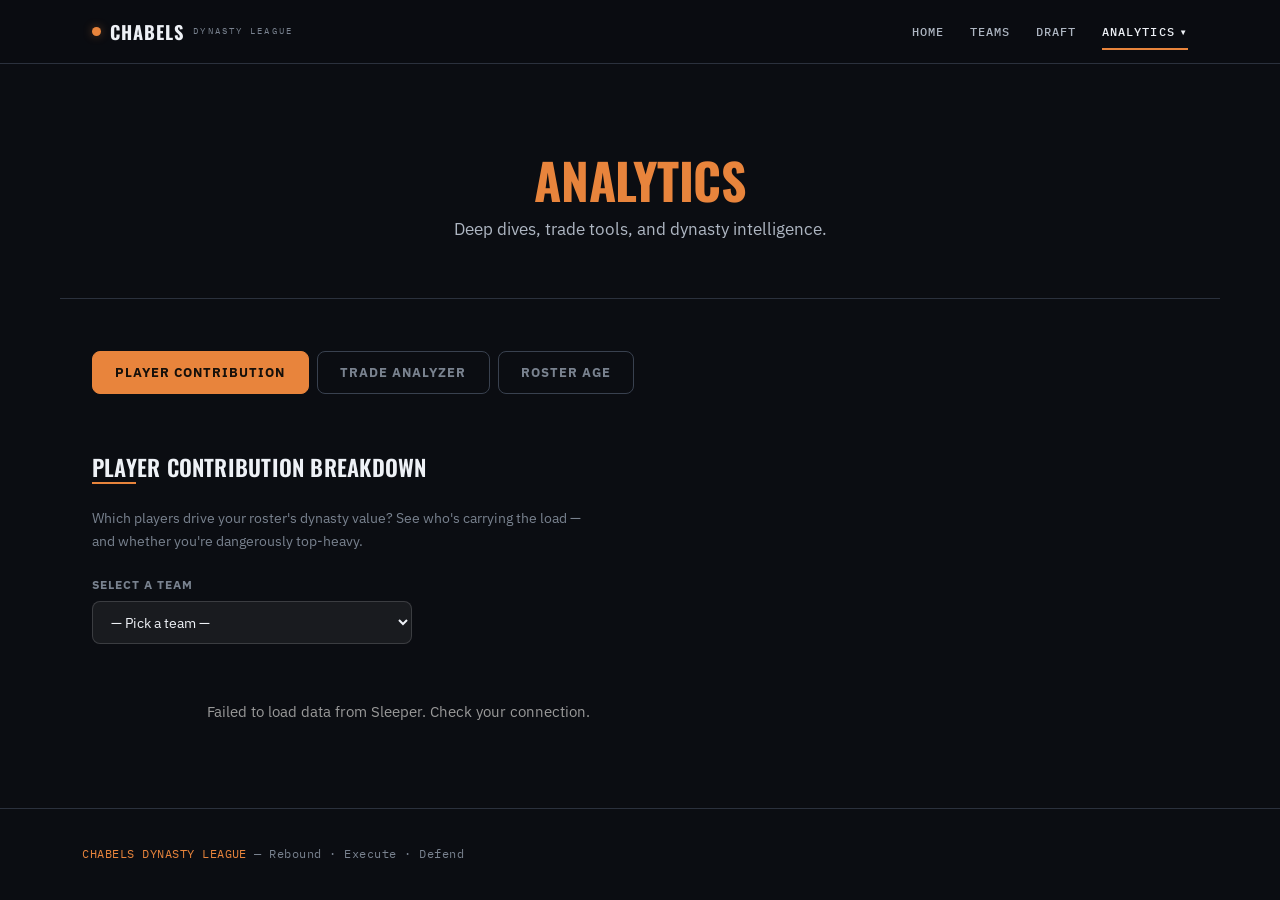
==== analytics.html @ 505b3428 "Fix the Analytics dropdown — it closed before you could click it sleeper.js carried a legacy DOMCont" ====
<!DOCTYPE html>
<html lang="en">
<head>
  <meta charset="UTF-8">
  <meta name="viewport" content="width=device-width, initial-scale=1.0">
  <title>Analytics — Chabels Dynasty</title>
  <meta name="description" content="Chabels Dynasty analytics — player contribution, the trade analyzer, and roster age.">
  <meta name="theme-color" content="#0b0d12">
  <link rel="icon" href="favicon.svg" type="image/svg+xml">
  <link rel="stylesheet" href="css/style.css?v=20260907b">
  <style>
    /* ===== Analytics-Specific Styles ===== */
    .tab-switcher {
      display: flex;
      gap: 0.5rem;
      flex-wrap: wrap;
    }
    .tab-btn {
      padding: 0.6rem 1.4rem;
      border: 1px solid var(--line-2);
      background: transparent;
      color: var(--gray-text);
      border-radius: 8px;
      cursor: pointer;
      font-size: 0.82rem;
      font-weight: 700;
      letter-spacing: 1px;
      text-transform: uppercase;
      transition: all 0.2s ease;
      font-family: inherit;
    }
    .tab-btn:hover { border-color: var(--gold); color: var(--gold); }
    .tab-btn.active { background: var(--accent); color: var(--on-accent); border-color: var(--accent); }
    .analytics-section { display: none; }
    .analytics-section.active { display: block; }

    /* ===== Feature 1: Contribution ===== */
    .contrib-bar-wrap { margin: 0.5rem 0; }
    .contrib-bar-label {
      display: flex;
      justify-content: space-between;
      align-items: center;
      font-size: 0.82rem;
      margin-bottom: 4px;
      gap: 0.5rem;
    }
    .contrib-bar-track {
      background: rgba(255,255,255,0.07);
      border-radius: 4px;
      height: 22px;
      overflow: hidden;
    }
    .contrib-bar-fill {
      height: 100%;
      border-radius: 4px;
      display: flex;
      align-items: center;
      padding-left: 8px;
      font-size: 0.7rem;
      font-weight: 700;
      color: var(--on-accent);
      transition: width 0.5s ease;
    }
    .contrib-bar-fill.high { background: var(--accent); color: var(--on-accent); }
    .contrib-bar-fill.mid  { background: var(--accent-tint); color: var(--text); }
    .contrib-bar-fill.low  { background: var(--surface-3); color: var(--text-3); }
    .injury-badge {
      display: inline-block;
      background: rgba(255,68,68,0.15);
      border: 1px solid var(--red);
      color: var(--red);
      font-size: 0.68rem;
      padding: 1px 7px;
      border-radius: 4px;
      font-weight: 700;
      vertical-align: middle;
      margin-left: 6px;
    }

    /* ===== Feature 2: Trade Analyzer ===== */
    .trade-cols {
      display: grid;
      grid-template-columns: 1fr 1fr;
      gap: 1.25rem;
      margin-bottom: 1.5rem;
    }
    @media (max-width: 680px) { .trade-cols { grid-template-columns: 1fr; } }
    .trade-col {
      background: var(--dark);
      border: 1px solid rgba(212,175,55,0.18);
      border-radius: 12px;
      padding: 1.25rem;
    }
    .trade-col h3 {
      color: var(--gold);
      margin-bottom: 0.75rem;
      font-size: 0.88rem;
      letter-spacing: 1.5px;
      text-transform: uppercase;
    }
    .trade-col-total {
      font-size: 1.1rem;
      font-weight: 700;
      color: var(--gold);
      margin-bottom: 0.75rem;
    }
    .trade-assets-list { min-height: 56px; margin-bottom: 1rem; }
    .trade-asset-item {
      display: flex;
      align-items: center;
      justify-content: space-between;
      border-radius: 6px;
      padding: 6px 10px;
      margin-bottom: 5px;
      font-size: 0.83rem;
      gap: 0.5rem;
    }
    .trade-asset-remove {
      cursor: pointer;
      color: var(--red);
      font-weight: 700;
      font-size: 1.2rem;
      line-height: 1;
      background: none;
      border: none;
      padding: 0 3px;
      flex-shrink: 0;
      font-family: inherit;
    }
    .trade-asset-remove:hover { opacity: 0.7; }
    .add-section-label {
      font-size: 0.72rem;
      color: var(--gray-text);
      text-transform: uppercase;
      letter-spacing: 1px;
      margin-bottom: 6px;
      margin-top: 0.75rem;
    }
    .trade-add-row {
      display: flex;
      gap: 0.4rem;
      flex-wrap: wrap;
      margin-bottom: 4px;
    }
    .trade-select {
      background: rgba(255,255,255,0.06);
      border: 1px solid rgba(255,255,255,0.15);
      color: var(--white);
      border-radius: 6px;
      padding: 6px 10px;
      font-size: 0.8rem;
      min-width: 0;
      flex: 1;
      font-family: inherit;
    }
    .trade-select option { background: #1a1a1a; }
    .trade-add-btn {
      background: rgba(212,175,55,0.12);
      border: 1px solid var(--gold);
      color: var(--gold);
      border-radius: 6px;
      padding: 6px 12px;
      font-size: 0.78rem;
      font-weight: 700;
      cursor: pointer;
      white-space: nowrap;
      font-family: inherit;
      flex-shrink: 0;
    }
    .trade-add-btn:hover { background: rgba(212,175,55,0.28); }
    .grade-display {
      text-align: center;
      padding: 2rem 1.5rem;
      border-radius: 12px;
      border: 2px solid #555;
      background: rgba(100,100,100,0.05);
      transition: all 0.35s ease;
    }
    .grade-label {
      font-size: 2.2rem;
      font-weight: 700;
      letter-spacing: 4px;
      color: #777;
      transition: color 0.3s ease;
    }
    .grade-diff {
      font-size: 0.88rem;
      margin-top: 0.75rem;
      color: var(--gray-text);
    }
    .reset-btn {
      background: rgba(255,68,68,0.1);
      border: 1px solid var(--red);
      color: var(--red);
      border-radius: 6px;
      padding: 8px 20px;
      cursor: pointer;
      font-size: 0.8rem;
      font-weight: 700;
      font-family: inherit;
      margin-top: 1rem;
    }
    .reset-btn:hover { background: rgba(255,68,68,0.2); }

    /* ===== Feature 3: Age Distribution ===== */
    .age-legend {
      display: flex;
      gap: 1.25rem;
      flex-wrap: wrap;
      margin-bottom: 2rem;
      font-size: 0.82rem;
    }
    .age-legend-item { display: flex; align-items: center; gap: 0.4rem; }
    .age-legend-dot { width: 13px; height: 13px; border-radius: 3px; flex-shrink: 0; }
    .age-bar-row {
      margin-bottom: 1.4rem;
      padding: 1rem 1.25rem;
      background: var(--dark);
      border: 1px solid rgba(212,175,55,0.1);
      border-radius: 10px;
    }
    .age-bar-header {
      display: flex;
      justify-content: space-between;
      align-items: center;
      flex-wrap: wrap;
      gap: 0.5rem;
      margin-bottom: 0.6rem;
    }
    .age-bar-left { display: flex; align-items: center; gap: 0.5rem; flex-wrap: wrap; }
    .age-rank { color: var(--gold); font-weight: 700; font-size: 1.1rem; min-width: 28px; }
    .age-team-name { font-weight: 600; color: var(--white); }
    .age-avg { color: var(--gray-text); font-size: 0.78rem; }
    .age-right { display: flex; align-items: center; gap: 1rem; flex-wrap: wrap; }
    .age-counts { color: var(--gray-text); font-size: 0.75rem; }
    .dynasty-score { color: var(--gold); font-weight: 700; font-size: 0.95rem; }
    .age-stacked {
      display: flex;
      height: 30px;
      border-radius: 6px;
      overflow: hidden;
    }
    .age-seg {
      display: flex;
      align-items: center;
      justify-content: center;
      font-size: 0.68rem;
      font-weight: 700;
      color: rgba(0,0,0,0.85);
      overflow: hidden;
      white-space: nowrap;
      transition: width 0.4s ease;
      min-width: 0;
    }
    .age-seg.u22   { background: #4ecca3; }
    .age-seg.a2225 { background: #45b7d1; }
    .age-seg.a2629 { background: #96c93d; }
    .age-seg.a3033 { background: #ff8c00; }
    .age-seg.a34p  { background: #e74c3c; color: rgba(255,255,255,0.9); }

    /* ===== Shared ===== */
    .an-select-wrap {
      margin-bottom: 1.5rem;
    }
    .an-select-label {
      color: var(--gray-text);
      font-size: 0.78rem;
      font-weight: 700;
      text-transform: uppercase;
      letter-spacing: 1px;
      display: block;
      margin-bottom: 6px;
    }
    .an-select {
      background: rgba(255,255,255,0.06);
      border: 1px solid rgba(255,255,255,0.15);
      color: var(--white);
      border-radius: 8px;
      padding: 10px 14px;
      font-size: 0.9rem;
      max-width: 320px;
      width: 100%;
      font-family: inherit;
    }
    .an-select option { background: #1a1a1a; }
    .empty-state {
      color: var(--gray-text);
      text-align: center;
      padding: 3rem 1rem;
      font-size: 0.9rem;
    }
    .team-total-box {
      display: flex;
      justify-content: space-between;
      align-items: center;
      flex-wrap: wrap;
      gap: 1rem;
      margin-bottom: 1.25rem;
    }
  </style>
</head>
<body>

  <div id="site-nav"></div>

  <!-- Header -->
  <section class="page-header">
    <h1><span class="gold">ANALYTICS</span></h1>
    <p>Deep dives, trade tools, and dynasty intelligence.</p>
  </section>

  <!-- Tab Switcher -->
  <section class="section" style="padding-bottom:0.5rem;">
    <div class="tab-switcher">
      <button class="tab-btn active" onclick="switchTab('contribution',this)">Player Contribution</button>
      <button class="tab-btn" onclick="switchTab('analyzer',this)">Trade Analyzer</button>
      <button class="tab-btn" onclick="switchTab('age-dist',this)">Roster Age</button>
    </div>
  </section>

  <!-- ============================================================
       FEATURE 1 — Player Contribution Breakdown
       ============================================================ -->
  <section id="tab-contribution" class="section analytics-section active">
    <h2 class="section-title">Player Contribution Breakdown</h2>
    <div class="gold-line"></div>
    <p class="section-sub">Which players drive your roster's dynasty value? See who's carrying the load — and whether you're dangerously top-heavy.</p>

    <div class="an-select-wrap">
      <label class="an-select-label" for="contrib-team-select">Select a Team</label>
      <select id="contrib-team-select" class="an-select" onchange="renderContribution(this.value)">
        <option value="">— Pick a team —</option>
      </select>
    </div>

    <div id="contribution-display">
      <div class="loading">Loading roster data…</div>
    </div>
  </section>

  <!-- ============================================================
       FEATURE 2 — Trade Analyzer
       ============================================================ -->
  <section id="tab-analyzer" class="section analytics-section">
    <h2 class="section-title">Trade Analyzer</h2>
    <div class="gold-line"></div>
    <p class="section-sub">Build a hypothetical trade and get an instant grade. Uses the same valuation engine as the Trades page — player dynasty rank + pick value based on team record.</p>

    <div style="display:grid;grid-template-columns:1fr 1fr;gap:1rem;margin-bottom:1.5rem;">
      <div>
        <label class="an-select-label">Team A</label>
        <select id="ta-team-a" class="trade-select" style="width:100%;" onchange="onTeamChange('a')">
          <option value="">— Select Team A —</option>
        </select>
      </div>
      <div>
        <label class="an-select-label">Team B</label>
        <select id="ta-team-b" class="trade-select" style="width:100%;" onchange="onTeamChange('b')">
          <option value="">— Select Team B —</option>
        </select>
      </div>
    </div>

    <div class="trade-cols">
      <!-- Team A Column -->
      <div class="trade-col">
        <h3 id="ta-a-title">TEAM A GIVES</h3>
        <div class="trade-col-total" id="ta-a-total">Value Given: 0.0</div>
        <div class="trade-assets-list" id="ta-a-assets">
          <div style="color:var(--gray-text);font-size:0.8rem;text-align:center;padding:0.75rem;">No assets added yet.</div>
        </div>

        <div class="add-section-label">Add Player</div>
        <div class="trade-add-row">
          <select id="ta-a-player-select" class="trade-select" style="flex:2;min-width:120px;">
            <option value="">— Select Team A first —</option>
          </select>
          <button class="trade-add-btn" onclick="addAsset('a','player')">+ Add</button>
        </div>

        <div class="add-section-label">Add Draft Pick</div>
        <div class="trade-add-row">
          <select id="ta-a-pick-round" class="trade-select">
            <option value="1">Round 1</option>
            <option value="2">Round 2</option>
            <option value="3">Round 3</option>
            <option value="4">Round 4</option>
          </select>
          <select id="ta-a-pick-year" class="trade-select">
            <option value="2026">2026</option>
            <option value="2027">2027</option>
            <option value="2028">2028</option>
            <option value="2029">2029</option>
          </select>
        </div>
        <div class="trade-add-row" style="margin-top:4px;">
          <select id="ta-a-pick-team" class="trade-select">
            <option value="">Original Team</option>
          </select>
          <button class="trade-add-btn" onclick="addAsset('a','pick')">+ Pick</button>
        </div>
      </div>

      <!-- Team B Column -->
      <div class="trade-col">
        <h3 id="ta-b-title">TEAM B GIVES</h3>
        <div class="trade-col-total" id="ta-b-total">Value Given: 0.0</div>
        <div class="trade-assets-list" id="ta-b-assets">
          <div style="color:var(--gray-text);font-size:0.8rem;text-align:center;padding:0.75rem;">No assets added yet.</div>
        </div>

        <div class="add-section-label">Add Player</div>
        <div class="trade-add-row">
          <select id="ta-b-player-select" class="trade-select" style="flex:2;min-width:120px;">
            <option value="">— Select Team B first —</option>
          </select>
          <button class="trade-add-btn" onclick="addAsset('b','player')">+ Add</button>
        </div>

        <div class="add-section-label">Add Draft Pick</div>
        <div class="trade-add-row">
          <select id="ta-b-pick-round" class="trade-select">
            <option value="1">Round 1</option>
            <option value="2">Round 2</option>
            <option value="3">Round 3</option>
            <option value="4">Round 4</option>
          </select>
          <select id="ta-b-pick-year" class="trade-select">
            <option value="2026">2026</option>
            <option value="2027">2027</option>
            <option value="2028">2028</option>
            <option value="2029">2029</option>
          </select>
        </div>
        <div class="trade-add-row" style="margin-top:4px;">
          <select id="ta-b-pick-team" class="trade-select">
            <option value="">Original Team</option>
          </select>
          <button class="trade-add-btn" onclick="addAsset('b','pick')">+ Pick</button>
        </div>
      </div>
    </div>

    <!-- Grade Display -->
    <div id="ta-grade" class="grade-display">
      <div id="ta-grade-label" class="grade-label">—</div>
      <div id="ta-grade-diff" class="grade-diff">Select teams and add assets to both sides to see the grade.</div>
    </div>

    <div style="text-align:center;">
      <button class="reset-btn" onclick="resetAnalyzer()">Reset Trade</button>
    </div>

    <p style="color:var(--gray-text);font-size:0.75rem;margin-top:1.5rem;font-style:italic;text-align:center;">
      Player values from Hashtag Basketball Dynasty Rankings. Pick values weighted by round × original team's career record (worse team = higher pick value).
    </p>
  </section>

  <!-- ============================================================
       FEATURE 3 — Roster Age Distribution
       ============================================================ -->
  <section id="tab-age-dist" class="section analytics-section">
    <h2 class="section-title">Roster Age Distribution</h2>
    <div class="gold-line"></div>
    <p class="section-sub">How young is each team's roster? Younger = better long-term dynasty outlook. Teams sorted by Dynasty Score (younger-skewing first).</p>

    <div class="age-legend">
      <div class="age-legend-item"><div class="age-legend-dot" style="background:#4ecca3;"></div><span style="color:#ccc;">Under 22 (5 pts)</span></div>
      <div class="age-legend-item"><div class="age-legend-dot" style="background:#45b7d1;"></div><span style="color:#ccc;">22–25 (4 pts)</span></div>
      <div class="age-legend-item"><div class="age-legend-dot" style="background:#96c93d;"></div><span style="color:#ccc;">26–29 (3 pts)</span></div>
      <div class="age-legend-item"><div class="age-legend-dot" style="background:#ff8c00;"></div><span style="color:#ccc;">30–33 (1.5 pts)</span></div>
      <div class="age-legend-item"><div class="age-legend-dot" style="background:#e74c3c;"></div><span style="color:#ccc;">34+ (0.5 pts)</span></div>
    </div>

    <div id="age-dist-display">
      <div class="loading">Loading age data…</div>
    </div>
  </section>

  <div id="site-footer"></div>

<script src="js/data.js?v=20260907b"></script>
  <script src="js/sleeper.js?v=20260907b"></script>
  <script src="js/dynasty-rankings.js?v=20260907b"></script>
  <script src="js/trades-engine.js"></script>
  <script src="js/trades-data.js"></script>
  <script>
  /* ============================================================
     ANALYTICS PAGE — Main Script
     Features: Player Contribution | Trade Analyzer | Roster Age
     ============================================================ */

  // ===== Global state =====
  let _rosters   = null;   // raw Sleeper rosters
  let _players   = null;   // Sleeper /players/nba map { playerId: playerObj }
  let _teamMap   = null;   // roster_id -> { name, wins, losses, players[] }
  let _teamNames = [];     // sorted list of team names
  let _isLoaded  = false;

  // Trade analyzer state
  const TA = {
    a: { assets: [] },
    b: { assets: [] }
  };

  // ===== Tab switcher =====
  function switchTab(tab, btn) {
    document.querySelectorAll('.analytics-section').forEach(s => s.classList.remove('active'));
    document.querySelectorAll('.tab-btn').forEach(b => b.classList.remove('active'));
    document.getElementById('tab-' + tab).classList.add('active');
    btn.classList.add('active');
  }

  // ===== Accent normalization (mirrors dynasty-rankings.js) =====
  function normalizeA(str) {
    return str.normalize('NFD').replace(/[\u0300-\u036f]/g, '');
  }

  function stripSuffix(s) {
    return s.replace(/\s+(jr\.?|sr\.?|ii|iii|iv)$/i, '').trim();
  }

  // Match a player name against DYNASTY_DB
  function matchDynasty(playerName) {
    if (!playerName || typeof DYNASTY_DB === 'undefined') return null;
    const clean = normalizeA(playerName.toLowerCase().trim());
    let m = DYNASTY_DB.find(d => normalizeA(d.name.toLowerCase()) === clean);
    if (!m) m = DYNASTY_DB.find(d => stripSuffix(normalizeA(d.name.toLowerCase())) === stripSuffix(clean));
    return m || null;
  }

  // Get full player name from Sleeper player object
  function sleeperName(p) {
    if (!p) return null;
    return p.full_name || ((p.first_name || '') + ' ' + (p.last_name || '')).trim() || null;
  }

  // ===== Data loader =====
  async function loadData() {
    if (_isLoaded) return;
    try {
      const [rosters, users, players] = await Promise.all([
        getRosters(),
        getUsers(),
        fetchJSON(SLEEPER_BASE + '/players/nba')
      ]);

      if (!rosters || !users || !players) throw new Error('Sleeper API returned null');

      _rosters = rosters;
      _players = players;

      // Build user display-name map
      const userMap = {};
      users.forEach(u => {
        userMap[u.user_id] = u.metadata?.team_name || u.display_name || u.username;
      });

      // Build team map
      _teamMap = {};
      rosters.forEach(r => {
        _teamMap[r.roster_id] = {
          name: OWNER_NAMES[r.roster_id] || userMap[r.owner_id] || ('Team ' + r.roster_id),
          wins:   r.settings?.wins   || 0,
          losses: r.settings?.losses || 0,
          roster_id: r.roster_id,
          players: r.players || []
        };
      });

      _teamNames = Object.values(_teamMap)
        .map(t => t.name)
        .sort((a, b) => a.localeCompare(b));

      _isLoaded = true;

      populateAllSelects();
      // open on a real team rather than an empty prompt
      if (_teamNames.length) {
        var first = _teamNames[0];
        var cSel = document.getElementById('contrib-team-select');
        if (cSel) cSel.value = first;
        renderContribution(first);
      } else {
        renderContributionPlaceholder();
      }
      renderAgeDistribution();

    } catch (err) {
      console.error('Analytics loadData error:', err);
      const msg = '<p style="color:#999;padding:2rem;text-align:center;">Failed to load data from Sleeper. Check your connection.</p>';
      document.getElementById('contribution-display').innerHTML = msg;
      document.getElementById('age-dist-display').innerHTML = msg;
    }
  }

  // ===== Populate all <select> elements =====
  function populateAllSelects() {
    // Contribution team dropdown
    const cSel = document.getElementById('contrib-team-select');
    if (cSel) {
      cSel.innerHTML = '<option value="">— Pick a team —</option>';
      _teamNames.forEach(n => cSel.appendChild(makeOpt(n, n)));
    }

    // Trade analyzer team dropdowns
    ['ta-team-a', 'ta-team-b'].forEach((id, i) => {
      const s = document.getElementById(id);
      if (!s) return;
      s.innerHTML = '<option value="">— Select Team ' + (i === 0 ? 'A' : 'B') + ' —</option>';
      _teamNames.forEach(n => s.appendChild(makeOpt(n, n)));
    });

    // Pick original-team dropdowns
    ['ta-a-pick-team', 'ta-b-pick-team'].forEach(id => {
      const s = document.getElementById(id);
      if (!s) return;
      s.innerHTML = '<option value="">Original Team</option>';
      _teamNames.forEach(n => s.appendChild(makeOpt(n, n)));
    });
  }

  function makeOpt(val, label) {
    const o = document.createElement('option');
    o.value = val;
    o.textContent = label;
    return o;
  }

  // ===== Helper: get player list for a team =====
  function getTeamPlayers(teamName) {
    if (!_isLoaded) return [];
    const team = Object.values(_teamMap).find(t => t.name === teamName);
    if (!team) return [];
    return team.players
      .map(pid => {
        const p = _players[pid];
        return p ? sleeperName(p) : null;
      })
      .filter(Boolean);
  }

  /* ============================================================
     FEATURE 1 — Player Contribution Breakdown
     ============================================================ */

  function renderContributionPlaceholder() {
    document.getElementById('contribution-display').innerHTML =
      '<div class="empty-state">Select a team above to see their player value breakdown.</div>';
  }

  function renderContribution(teamName) {
    const el = document.getElementById('contribution-display');
    if (!teamName) { renderContributionPlaceholder(); return; }
    if (!_isLoaded) { el.innerHTML = '<div class="loading">Loading…</div>'; return; }

    const playerNames = getTeamPlayers(teamName);
    if (!playerNames.length) {
      el.innerHTML = '<div class="empty-state">No players found on this roster.</div>';
      return;
    }

    // Score every player using dynastyRankToTradeValue (from trades-engine.js)
    const scored = playerNames.map(name => {
      const db = matchDynasty(name);
      const value = db ? dynastyRankToTradeValue(db.rank) : 0.5;
      return { name, value, rank: db ? db.rank : null, inDB: !!db };
    }).sort((a, b) => b.value - a.value);

    const total = scored.reduce((s, p) => s + p.value, 0);
    const top   = scored[0];
    const topPct = total > 0 ? (top.value / total * 100) : 0;
    const injuryRisk = topPct > 30 && top.inDB;

    const teamObj = Object.values(_teamMap).find(t => t.name === teamName);

    let html = `<div class="card">
      <div class="team-total-box">
        <div>
          <h3 style="color:var(--white);font-size:1.1rem;margin-bottom:4px;">${teamName}</h3>
          <div style="color:var(--gray-text);font-size:0.8rem;">${scored.length} players on roster${teamObj ? ' &nbsp;|&nbsp; ' + teamObj.wins + '–' + teamObj.losses : ''}</div>
        </div>
        <div style="text-align:right;">
          <div style="font-size:1.8rem;font-weight:700;color:var(--gold);line-height:1;">${total.toFixed(1)}</div>
          <div style="font-size:0.72rem;color:var(--gray-text);">Total Dynasty Value</div>
        </div>
      </div>`;

    if (injuryRisk) {
      html += `<div style="background:rgba(255,68,68,0.07);border:1px solid rgba(255,68,68,0.3);border-radius:8px;padding:0.75rem 1rem;margin-bottom:1.25rem;">
        <strong style="color:var(--red);">Injury Risk:</strong>
        <strong>${top.name}</strong> accounts for <strong style="color:var(--red);">${topPct.toFixed(0)}%</strong>
        of this team's dynasty value. Heavy concentration in one player.
      </div>`;
    }

    scored.forEach((p, i) => {
      const pct = total > 0 ? (p.value / total * 100) : 0;
      const barClass = pct >= 18 ? 'high' : pct >= 8 ? 'mid' : 'low';
      const pctLabel = pct >= 5 ? pct.toFixed(0) + '%' : '';
      const isTop = i === 0;
      const rankBadge = p.rank ? `#${p.rank}` : 'unranked';

      html += `<div class="contrib-bar-wrap">
        <div class="contrib-bar-label">
          <span style="color:${isTop ? 'var(--gold)' : 'var(--text-body)'};font-weight:${isTop ? 700 : 400};flex:1;min-width:0;overflow:hidden;text-overflow:ellipsis;white-space:nowrap;">
            ${p.name}
            ${!p.inDB ? '<span style="color:#555;font-size:0.68rem;"> (unranked)</span>' : ''}
            ${isTop && injuryRisk ? '<span class="injury-badge">TOP HEAVY</span>' : ''}
          </span>
          <span style="flex-shrink:0;margin-left:0.5rem;text-align:right;">
            <span style="color:var(--gold);font-weight:700;font-size:0.8rem;">${p.value.toFixed(1)}</span>
            <span style="color:var(--gray-text);font-size:0.72rem;margin-left:4px;">${rankBadge}</span>
            <span style="color:var(--gray-text);font-size:0.72rem;margin-left:4px;">${pct.toFixed(1)}%</span>
          </span>
        </div>
        <div class="contrib-bar-track">
          <div class="contrib-bar-fill ${barClass}" style="width:${Math.max(pct, 0.5)}%;">${pctLabel}</div>
        </div>
      </div>`;
    });

    html += '</div>';
    el.innerHTML = html;
  }

  /* ============================================================
     FEATURE 2 — Trade Analyzer
     ============================================================ */

  function onTeamChange(side) {
    const name = document.getElementById('ta-team-' + side).value;
    const titleEl = document.getElementById('ta-' + side + '-title');
    if (titleEl) titleEl.textContent = (name || ('TEAM ' + side.toUpperCase())) + ' GIVES';

    // Reset this side's assets
    TA[side].assets = [];
    refreshAssets(side);
    updateGrade();

    // Populate player dropdown with this team's roster, sorted by value desc
    const pSel = document.getElementById('ta-' + side + '-player-select');
    if (!pSel) return;

    if (!name || !_isLoaded) {
      pSel.innerHTML = '<option value="">— Select a team first —</option>';
      return;
    }

    const players = getTeamPlayers(name)
      .map(n => ({ name: n, value: findPlayerValue(n) }))
      .sort((a, b) => b.value - a.value);

    pSel.innerHTML = '<option value="">— Pick a player —</option>';
    players.forEach(p => pSel.appendChild(makeOpt(p.name, p.name + ' (' + p.value.toFixed(1) + ')')));
  }

  function addAsset(side, type) {
    if (!_isLoaded) return;

    if (type === 'player') {
      const sel = document.getElementById('ta-' + side + '-player-select');
      const name = sel?.value;
      if (!name) return;
      const val = findPlayerValue(name);
      TA[side].assets.push({ type: 'player', name, value: val });
      sel.value = '';

    } else if (type === 'pick') {
      const round    = parseInt(document.getElementById('ta-' + side + '-pick-round').value);
      const year     = document.getElementById('ta-' + side + '-pick-year').value;
      const origTeam = document.getElementById('ta-' + side + '-pick-team').value || '';
      const val      = getPickValue(round, origTeam || 'Unknown');
      const label    = year + ' Rd' + round + (origTeam ? ' (' + origTeam + "'s)" : ' (unknown)');
      TA[side].assets.push({ type: 'pick', label, round, year, origTeam, value: val });
    }

    refreshAssets(side);
    updateGrade();
  }

  function removeAsset(side, idx) {
    TA[side].assets.splice(idx, 1);
    refreshAssets(side);
    updateGrade();
  }

  function refreshAssets(side) {
    const container = document.getElementById('ta-' + side + '-assets');
    const totalEl   = document.getElementById('ta-' + side + '-total');
    if (!container) return;

    const assets = TA[side].assets;
    const total  = assets.reduce((s, a) => s + a.value, 0);
    if (totalEl) totalEl.textContent = 'Value Given: ' + total.toFixed(1);

    if (!assets.length) {
      container.innerHTML = '<div style="color:var(--gray-text);font-size:0.8rem;text-align:center;padding:0.75rem;">No assets added yet.</div>';
      return;
    }

    container.innerHTML = assets.map((a, i) => {
      const isPlayer = a.type === 'player';
      const bg    = isPlayer ? 'rgba(212,175,55,0.08)' : 'rgba(100,220,100,0.07)';
      const label = isPlayer ? a.name : ('' + a.label);
      return '<div class="trade-asset-item" style="background:' + bg + ';">' +
               '<span style="color:var(--text-body);flex:1;overflow:hidden;text-overflow:ellipsis;white-space:nowrap;">' + label + '</span>' +
               '<span style="color:var(--gold);font-size:0.78rem;font-weight:700;flex-shrink:0;margin-left:6px;">' + a.value.toFixed(1) + '</span>' +
               '<button class="trade-asset-remove" onclick="removeAsset(\'' + side + '\',' + i + ')">×</button>' +
             '</div>';
    }).join('');
  }

  function updateGrade() {
    // aGiven = what Team A gives away → Team B receives this
    // bGiven = what Team B gives away → Team A receives this
    const aGiven = TA.a.assets.reduce((s, a) => s + a.value, 0);
    const bGiven = TA.b.assets.reduce((s, a) => s + a.value, 0);

    const gradeEl = document.getElementById('ta-grade');
    const labelEl = document.getElementById('ta-grade-label');
    const diffEl  = document.getElementById('ta-grade-diff');
    if (!gradeEl || !labelEl || !diffEl) return;

    const hasAssets = TA.a.assets.length > 0 || TA.b.assets.length > 0;
    if (!hasAssets) {
      gradeEl.style.cssText = 'text-align:center;padding:2rem 1.5rem;border-radius:12px;border:2px solid #555;background:rgba(100,100,100,0.05);transition:all 0.35s ease;';
      labelEl.style.color   = '#777';
      labelEl.textContent   = '—';
      diffEl.textContent    = 'Select teams and add assets to both sides to see the grade.';
      return;
    }

    // diff = bGiven - aGiven
    //   positive: Team B gives more → Team A wins (receives more)
    //   negative: Team A gives more → Team B wins (receives more)
    const diff  = bGiven - aGiven;
    const grade = getTradeGrade(diff);

    const aName = document.getElementById('ta-team-a')?.value || 'Team A';
    const bName = document.getElementById('ta-team-b')?.value || 'Team B';

    gradeEl.style.cssText = 'text-align:center;padding:2rem 1.5rem;border-radius:12px;border:2px solid ' + grade.border + ';background:' + grade.bg + ';transition:all 0.35s ease;';
    labelEl.style.color   = grade.color;
    labelEl.textContent   = grade.label;

    let desc;
    if (Math.abs(diff) < 5) {
      desc = 'Even trade — both sides get roughly equal value (' + aGiven.toFixed(1) + ' ↔ ' + bGiven.toFixed(1) + ').';
    } else if (diff > 0) {
      desc = aName + ' wins this trade. They receive ' + bGiven.toFixed(1) + ' in value, giving away only ' + aGiven.toFixed(1) + '. Edge: +' + diff.toFixed(1) + '.';
    } else {
      desc = bName + ' wins this trade. They receive ' + aGiven.toFixed(1) + ' in value, giving away only ' + bGiven.toFixed(1) + '. Edge: +' + Math.abs(diff).toFixed(1) + '.';
    }
    diffEl.textContent = desc;
  }

  function resetAnalyzer() {
    TA.a.assets = [];
    TA.b.assets = [];
    refreshAssets('a');
    refreshAssets('b');
    updateGrade();
  }

  /* ============================================================
     FEATURE 3 — Roster Age Distribution
     ============================================================ */

  function renderAgeDistribution() {
    const el = document.getElementById('age-dist-display');
    if (!el) return;
    if (!_isLoaded) { el.innerHTML = '<div class="loading">Loading…</div>'; return; }

    const AGE_PTS = { u22: 5, a2225: 4, a2629: 3, a3033: 1.5, a34p: 0.5 };

    const teamData = Object.values(_teamMap).map(team => {
      const buckets = { u22: 0, a2225: 0, a2629: 0, a3033: 0, a34p: 0 };
      const ages    = [];

      team.players.forEach(pid => {
        const p = _players[pid];
        if (!p) return;
        const name = sleeperName(p);

        let age = null;

        // 1. DYNASTY_DB age (most accurate, pre-computed)
        const db = matchDynasty(name || '');
        if (db) { age = db.age; }

        // 2. Calculate from Sleeper birth_date
        if (age === null && p.birth_date) {
          const born = new Date(p.birth_date);
          if (!isNaN(born)) {
            age = (Date.now() - born.getTime()) / (1000 * 60 * 60 * 24 * 365.25);
          }
        }

        // 3. Sleeper age field
        if (age === null && p.age != null) {
          age = parseFloat(p.age);
        }

        if (age === null || isNaN(age)) return;
        ages.push(age);

        if      (age < 22) buckets.u22++;
        else if (age < 26) buckets.a2225++;
        else if (age < 30) buckets.a2629++;
        else if (age < 34) buckets.a3033++;
        else               buckets.a34p++;
      });

      const n = ages.length || 1;
      const dynastyScore =
        (buckets.u22 * AGE_PTS.u22 + buckets.a2225 * AGE_PTS.a2225 +
         buckets.a2629 * AGE_PTS.a2629 + buckets.a3033 * AGE_PTS.a3033 +
         buckets.a34p * AGE_PTS.a34p) / n;

      const avgAge = ages.length ? ages.reduce((a, b) => a + b, 0) / ages.length : 0;

      return { ...team, buckets, dynastyScore, totalKnown: ages.length, avgAge };
    });

    // Sort by Dynasty Score descending (youngest first)
    teamData.sort((a, b) => b.dynastyScore - a.dynastyScore);

    let html = '';
    teamData.forEach((team, rank) => {
      const total = team.totalKnown || 1;
      const segs = [
        { key: 'u22',   cls: 'u22',   label: '<22'   },
        { key: 'a2225', cls: 'a2225', label: '22–25' },
        { key: 'a2629', cls: 'a2629', label: '26–29' },
        { key: 'a3033', cls: 'a3033', label: '30–33' },
        { key: 'a34p',  cls: 'a34p',  label: '34+'   },
      ];

      const stacked = segs.map(s => {
        const cnt = team.buckets[s.key];
        if (!cnt) return '';
        const pct = cnt / total * 100;
        const show = pct >= 10 && cnt >= 2;
        return '<div class="age-seg ' + s.cls + '" style="width:' + pct.toFixed(1) + '%;">' + (show ? cnt : '') + '</div>';
      }).join('');

      const countStr = segs
        .filter(s => team.buckets[s.key] > 0)
        .map(s => s.label + ': ' + team.buckets[s.key])
        .join(' | ');

      html += '<div class="age-bar-row">' +
        '<div class="age-bar-header">' +
          '<div class="age-bar-left">' +
            '<span class="age-rank">' + (rank + 1) + '</span>' +
            '<span class="age-team-name">' + team.name + '</span>' +
            '<span class="age-avg">avg ' + team.avgAge.toFixed(1) + ' yrs · ' + team.totalKnown + ' players</span>' +
          '</div>' +
          '<div class="age-right">' +
            '<span class="age-counts">' + countStr + '</span>' +
            '<span class="dynasty-score">' + team.dynastyScore.toFixed(2) + '</span>' +
          '</div>' +
        '</div>' +
        '<div class="age-stacked">' + stacked + '</div>' +
      '</div>';
    });

    el.innerHTML = html || '<p style="color:#999;text-align:center;">No age data available.</p>';
  }

  /* ============================================================
     Init
     ============================================================ */
  document.addEventListener('DOMContentLoaded', () => {
    loadData();

    // Hash-based tab switching from nav links
    const hashTabMap = {
      '#analyzer':    'analyzer',
      '#contribution':'contribution',
      '#age':         'age-dist'
    };
    const hash = window.location.hash;
    if (hash && hashTabMap[hash]) {
      const tabId = hashTabMap[hash];
      const btn = Array.from(document.querySelectorAll('.tab-btn'))
        .find(b => b.getAttribute('onclick') && b.getAttribute('onclick').includes("'" + tabId + "'"));
      if (btn) switchTab(tabId, btn);
    }
  });
  </script>
  <script src="js/site.js?v=20260907b"></script>
</body>
</html>
---- css/style.css ----
@import url('https://fonts.googleapis.com/css2?family=Oswald:wght@400;500;600;700&family=IBM+Plex+Mono:wght@400;500;600&family=IBM+Plex+Sans:wght@400;500;600&display=swap');

/* ==========================================================================
   CHABELS DYNASTY — design system  ·  "Court Night"
   Blue-black arena ground, one leather-ball orange accent. Single dark theme,
   painted explicitly. Tokens first; components below only reference tokens.
   Legacy var names (--gold, --dark, --white …) are kept as aliases so older
   inline styles resolve to the new palette until they're cleaned out.
   ========================================================================== */

:root {
  /* ground + surfaces */
  --bg:         #0b0d12;
  --bg-2:       #0f131a;
  --surface:    #14171f;
  --surface-2:  #1b2029;
  --surface-3:  #232935;
  --line:       #2b313d;
  --line-2:     #39414f;

  /* ink */
  --text:       #eef1f6;
  --text-2:     #aeb6c2;
  --text-3:     #79828f;

  /* accent — the basketball */
  --accent:        #e8843c;
  --accent-bright: #f6a163;
  --accent-2:      #cf6f2c;              /* pressed / on tint */
  --accent-tint:   rgba(232, 132, 60, 0.11);
  --accent-line:   rgba(232, 132, 60, 0.38);
  --on-accent:     #16100a;

  /* semantic */
  --pos:      #57c07d;  --pos-tint: rgba(87, 192, 125, 0.12);
  --neg:      #e2635e;  --neg-tint: rgba(226, 99, 94, 0.12);
  --info:     #6b8bff;  --info-tint: rgba(107, 139, 255, 0.14);

  /* type */
  --font-display: "Oswald", "Helvetica Neue", -apple-system, BlinkMacSystemFont, "Segoe UI", sans-serif;
  --font-body:    "IBM Plex Sans", -apple-system, BlinkMacSystemFont, "Segoe UI", Roboto, sans-serif;
  --font-mono:    "IBM Plex Mono", ui-monospace, SFMono-Regular, Menlo, monospace;

  /* shape + motion */
  --r-sm: 6px;
  --r:    10px;
  --r-lg: 16px;
  --hair: 1px solid var(--line);
  --shadow: 0 1px 2px rgba(0, 0, 0, 0.4), 0 14px 34px -18px rgba(0, 0, 0, 0.72);
  --ease: cubic-bezier(0.2, 0.6, 0.35, 1);
  --transition: color .15s var(--ease), background-color .15s var(--ease),
                border-color .15s var(--ease), box-shadow .15s var(--ease),
                transform .15s var(--ease);
  --nav-h: 64px;
  --measure: 1160px;

  /* ---- legacy aliases (older inline styles / <style> blocks resolve these) ---- */
  --black: var(--bg);           --black-soft: var(--bg-2);
  --dark: var(--surface);       --dark-mid: var(--surface-2);   --dark-light: var(--surface-3);
  --gold: var(--accent);        --gold-bright: var(--accent-bright);  --gold-light: var(--accent-bright);
  --white: var(--text);         --text-body: var(--text-2);     --gray-text: var(--text-3);
  --gray-light: var(--surface-2); --gray-mid: var(--surface-3);
  --red: var(--neg);            --green: var(--pos);
  --shadow-lg: var(--shadow);   --radius: var(--r);
}

/* ---------- Base ---------- */
*, *::before, *::after { box-sizing: border-box; margin: 0; padding: 0; }
html { -webkit-text-size-adjust: 100%; }
@media (prefers-reduced-motion: no-preference) { html { scroll-behavior: smooth; } }

body {
  font-family: var(--font-body);
  font-size: 15px;
  line-height: 1.6;
  background: var(--bg);
  color: var(--text);
  -webkit-font-smoothing: antialiased;
  padding-top: var(--nav-h);
  overflow-x: hidden;
}

a { color: inherit; text-decoration: none; transition: var(--transition); }
a:hover { color: var(--accent); }
ul { list-style: none; }
img { max-width: 100%; height: auto; display: block; }
button { font: inherit; color: inherit; cursor: pointer; background: none; border: 0; }
select, input, textarea {
  font: inherit;
  color: var(--text);
  background: var(--surface);
  border: var(--hair);
  border-radius: var(--r-sm);
  padding: 0.55rem 0.9rem;
}
select:focus-visible, input:focus-visible { border-color: var(--accent); }
::selection { background: var(--accent-tint); color: var(--text); }
:focus-visible { outline: 2px solid var(--accent); outline-offset: 2px; border-radius: 4px; }

h1, h2, h3, h4 {
  font-family: var(--font-display);
  font-weight: 600;
  color: var(--text);
  line-height: 1.12;
  text-wrap: balance;
}
h1 { font-size: clamp(2rem, 4.4vw, 3.1rem); letter-spacing: 0.01em; text-transform: uppercase; }
h2 { font-size: 1.4rem; }
h3 { font-size: 1.1rem; }
p { max-width: 68ch; }

/* every column of digits lines up */
body, table, input, select, [class*="score"], [class*="rank"], [class*="stat"], .num {
  font-variant-numeric: tabular-nums;
  font-feature-settings: "tnum" 1;
}

.gold, .accent { color: var(--accent); }
.mono { font-family: var(--font-mono); }

.eyebrow {
  display: block;
  font-family: var(--font-mono);
  font-size: 0.72rem;
  font-weight: 500;
  letter-spacing: 0.16em;
  text-transform: uppercase;
  color: var(--accent-2);
}

/* ---------- Nav ---------- */
.nav {
  position: fixed;
  inset: 0 0 auto 0;
  z-index: 1000;
  height: var(--nav-h);
  background: color-mix(in srgb, var(--bg) 86%, transparent);
  -webkit-backdrop-filter: blur(12px) saturate(140%);
  backdrop-filter: blur(12px) saturate(140%);
  border-bottom: var(--hair);
}
.nav-inner {
  max-width: var(--measure);
  height: 100%;
  margin: 0 auto;
  padding: 0 clamp(1rem, 4vw, 2rem);
  display: flex;
  align-items: center;
  justify-content: space-between;
  gap: 1.5rem;
}
.nav-logo {
  font-family: var(--font-display);
  font-weight: 700;
  font-size: 1.15rem;
  letter-spacing: 0.06em;
  text-transform: uppercase;
  color: var(--text);
  white-space: nowrap;
  display: flex;
  align-items: center;
  gap: 0.55rem;
}
.nav-logo::before {
  content: "";
  width: 9px; height: 9px;
  border-radius: 50%;
  background: var(--accent);
  box-shadow: 0 0 10px var(--accent-line);
}
.nav-logo .sub {
  font-family: var(--font-mono);
  font-size: 0.55rem;
  font-weight: 400;
  letter-spacing: 0.24em;
  text-transform: uppercase;
  color: var(--text-3);
}
.nav-links { display: flex; align-items: center; gap: 1.6rem; }
.nav-links a, .nav-dropdown-toggle {
  font-family: var(--font-mono);
  font-size: 0.76rem;
  font-weight: 500;
  letter-spacing: 0.09em;
  text-transform: uppercase;
  color: var(--text-2);
  white-space: nowrap;
  position: relative;
  padding: 0.4rem 0;
}
.nav-links a::after, .nav-dropdown-toggle::after {
  content: "";
  position: absolute;
  left: 0; bottom: -2px;
  width: 0; height: 2px;
  background: var(--accent);
  transition: width .18s var(--ease);
}
.nav-links a:hover, .nav-links a.active,
.nav-dropdown:hover .nav-dropdown-toggle,
.nav-dropdown.open .nav-dropdown-toggle,
.nav-dropdown-toggle.active { color: var(--text); }
.nav-links a:hover::after, .nav-links a.active::after,
.nav-dropdown:hover .nav-dropdown-toggle::after,
.nav-dropdown.open .nav-dropdown-toggle::after,
.nav-dropdown-toggle.active::after { width: 100%; }

.nav-dropdown { position: relative; display: flex; align-items: center; height: var(--nav-h); }
.nav-dropdown-toggle { cursor: pointer; user-select: none; display: inline-flex; align-items: center; gap: 0.3rem; }
.nav-dropdown-menu {
  display: none;
  position: absolute;
  top: 100%;                 /* flush under the nav bar — no dead gap */
  right: 0;
  margin-top: -1px;
  min-width: 210px;
  background: var(--surface);
  border: var(--hair);
  border-radius: 0 0 var(--r) var(--r);
  padding: 0.4rem;
  box-shadow: var(--shadow);
}
.nav-dropdown:hover .nav-dropdown-menu,
.nav-dropdown:focus-within .nav-dropdown-menu,
.nav-dropdown.open .nav-dropdown-menu { display: block; }
.nav-dropdown-menu a {
  display: block;
  padding: 0.55rem 0.7rem;
  border-radius: var(--r-sm);
  font-family: var(--font-mono);
  font-size: 0.72rem;
  font-weight: 500;
  letter-spacing: 0.06em;
  text-transform: uppercase;
  color: var(--text-2);
}
.nav-dropdown-menu a::after { display: none; }
.nav-dropdown-menu a:hover, .nav-dropdown-menu a.active {
  color: var(--text);
  background: var(--accent-tint);
}
.nav-toggle { display: none; flex-direction: column; gap: 5px; padding: 6px; }
.nav-toggle span { width: 22px; height: 2px; background: var(--text); display: block; border-radius: 2px; }

/* ---------- Hero / page header ---------- */
.hero, .page-header {
  max-width: var(--measure);
  margin: 0 auto;
  padding: clamp(3rem, 8vw, 5.5rem) clamp(1rem, 4vw, 2rem) clamp(2.5rem, 5vw, 3.5rem);
  text-align: center;
  border-bottom: var(--hair);
}
.hero { display: flex; flex-direction: column; align-items: center; }
.hero h1, .page-header h1 { margin-bottom: 0.5rem; font-weight: 700; letter-spacing: -0.005em; }
.hero-motto {
  font-family: var(--font-mono);
  color: var(--text-3);
  font-size: 0.78rem;
  letter-spacing: 0.3em;
  text-transform: uppercase;
  margin-bottom: 1rem;
}
.hero-subtitle, .page-header p {
  color: var(--text-2);
  font-size: 1.05rem;
  max-width: 60ch;
  margin: 0 auto;
}

/* ---------- Section ---------- */
.section {
  max-width: var(--measure);
  margin: 0 auto;
  padding: clamp(2.25rem, 5vw, 3.25rem) clamp(1rem, 4vw, 2rem);
}
.section-title, .draft-round-title, .timeline-year {
  font-family: var(--font-display);
  font-weight: 600;
  font-size: 1.4rem;
  letter-spacing: 0.01em;
  text-transform: uppercase;
  color: var(--text);
  margin-bottom: 0.2rem;
}
.section-sub { color: var(--text-3); font-size: 0.9rem; margin-bottom: 1.4rem; max-width: 64ch; }
.gold-line { width: 44px; height: 2px; background: var(--accent); margin-bottom: 1.4rem; }
.band { border-top: var(--hair); border-bottom: var(--hair); background: var(--bg-2); }

/* ---------- Stat strip ---------- */
.stat-strip {
  display: grid;
  grid-template-columns: repeat(auto-fit, minmax(150px, 1fr));
  gap: 1px;
  background: var(--line);
  border: var(--hair);
  border-radius: var(--r);
  overflow: hidden;
}
.stat-strip > * { background: var(--surface); padding: 1.1rem 1.25rem; }
.stat-label {
  display: block;
  font-family: var(--font-mono);
  font-size: 0.66rem;
  font-weight: 500;
  letter-spacing: 0.12em;
  text-transform: uppercase;
  color: var(--text-3);
  margin-bottom: 0.4rem;
}
.stat, .stat-value {
  font-family: var(--font-display);
  font-weight: 600;
  font-size: 1.55rem;
  line-height: 1;
  color: var(--text);
}
.stat-sub { font-size: 0.78rem; color: var(--text-3); margin-top: 0.3rem; }

/* ---------- Tables ---------- */
.table-scroll, .overall-table-wrap { overflow-x: auto; }
.data-table, .overall-table {
  width: 100%;
  border-collapse: collapse;
  font-size: 0.9rem;
}
.data-table { background: var(--surface); border: var(--hair); border-radius: var(--r); overflow: hidden; }
.data-table thead { background: var(--bg-2); }
.data-table th, .overall-table th {
  padding: 0.85rem 1rem;
  text-align: left;
  font-family: var(--font-mono);
  font-size: 0.68rem;
  font-weight: 500;
  letter-spacing: 0.1em;
  text-transform: uppercase;
  color: var(--text-3);
  border-bottom: var(--hair);
  white-space: nowrap;
}
.data-table td, .overall-table td {
  padding: 0.8rem 1rem;
  border-bottom: 1px solid var(--line);
  color: var(--text-2);
}
.data-table tbody tr:last-child td { border-bottom: 0; }
.data-table tbody tr { transition: background-color .12s var(--ease); }
.data-table tbody tr:hover { background: var(--accent-tint); }
.data-table td.strong, .data-table td:nth-child(2) { color: var(--text); font-weight: 500; }
.overall-table { min-width: 760px; }
.overall-table th, .overall-table td { padding: 0.75rem 0.7rem; }
.rank-num, .pr-rank, .gc-rank, .pk-slot { color: var(--accent); font-weight: 700; font-family: var(--font-display); }
.rank-num { font-size: 1rem; }
.row-lo { color: var(--neg) !important; }
.handle {
  display: block;
  font-family: var(--font-mono);
  font-size: 0.72rem;
  color: var(--text-3);
  letter-spacing: 0.01em;
  margin-top: 1px;
}

/* ---------- Cards / grids ---------- */
.card-grid {
  display: grid;
  grid-template-columns: repeat(auto-fill, minmax(320px, 1fr));
  gap: 1rem;
}
.card, .info-block, .prospect-card, .grade-card, .method-box, .pr-card, .matchup-card {
  background: var(--surface);
  border: var(--hair);
  border-radius: var(--r);
}
.card { padding: 1.4rem; transition: var(--transition); }
.card:hover { border-color: var(--accent-line); box-shadow: var(--shadow); }

.feature-grid { display: grid; grid-template-columns: repeat(auto-fit, minmax(300px, 1fr)); gap: 1rem; }
.feature-card {
  display: flex;
  gap: 1.1rem;
  align-items: flex-start;
  background: var(--surface);
  border: var(--hair);
  border-left: 2px solid var(--accent);
  border-radius: var(--r);
  padding: 1.4rem 1.6rem;
}
.feature-card.neg { border-left-color: var(--neg); }
.feature-card > .icon { width: 1.7rem; height: 1.7rem; margin-top: 0.15rem; }
.feature-card h2, .feature-card h3 { font-size: 1.3rem; margin-bottom: 0.15rem; }
.feature-team { color: var(--accent); font-style: italic; font-size: 0.92rem; }
.feature-meta { color: var(--text-3); font-size: 0.82rem; margin-top: 0.35rem; line-height: 1.5; }

/* grade pill (tables / lists) */
.grade {
  font-family: var(--font-display);
  font-weight: 700;
  font-size: 1rem;
  color: var(--text);
  letter-spacing: 0.01em;
}
.grade.pos { color: var(--pos); }
.grade.neg { color: var(--neg); }
.grade.accent { color: var(--accent); }

/* team-profile banners */
.tp-banner {
  background: var(--surface);
  border: var(--hair);
  border-left: 2px solid var(--accent);
  border-radius: var(--r-sm);
  padding: 0.7rem 0.9rem;
  font-family: var(--font-mono);
  font-size: 0.72rem;
  font-weight: 500;
  letter-spacing: 0.05em;
  text-transform: uppercase;
  color: var(--text);
}
.tp-banner br { content: ""; display: block; margin-bottom: 0.3rem; }
.tp-banner-sub {
  display: block;
  color: var(--text-3);
  letter-spacing: 0.02em;
  text-transform: none;
}

/* champion callout */
.champ-callout {
  background: var(--surface);
  border: var(--hair);
  border-left: 2px solid var(--accent);
  border-radius: var(--r);
  padding: 1.5rem 1.75rem;
  text-align: left;
}
.champ-callout .eyebrow { margin-bottom: 0.35rem; }
.champ-callout .nm { font-family: var(--font-display); font-weight: 600; font-size: 1.7rem; }
.champ-callout .sub { color: var(--text-3); font-size: 0.85rem; margin-top: 0.15rem; }

/* ---------- Team tile grid (Teams page) ---------- */
.tile-grid {
  display: grid;
  grid-template-columns: repeat(auto-fill, minmax(200px, 1fr));
  gap: 0.9rem;
}
.tile {
  display: block;
  background: var(--surface);
  border: var(--hair);
  border-radius: var(--r);
  padding: 1.1rem 1.2rem;
  transition: var(--transition);
}
.tile:hover { border-color: var(--accent-line); transform: translateY(-2px); box-shadow: var(--shadow); color: inherit; }
.tile .tile-name { font-family: var(--font-display); font-weight: 600; font-size: 1.15rem; color: var(--text); }
.tile .tile-sub { font-family: var(--font-mono); font-size: 0.72rem; color: var(--text-3); margin-top: 2px; }
.tile .tile-meta { font-size: 0.8rem; color: var(--text-2); margin-top: 0.6rem; }

/* ---------- Matchup cards ---------- */
.matchup-card {
  padding: 1.2rem 1.6rem;
  display: flex;
  align-items: center;
  justify-content: space-between;
  gap: 1rem;
  margin-bottom: 0.7rem;
  transition: var(--transition);
}
.matchup-card:hover { border-color: var(--accent-line); }
.matchup-team { flex: 1; font-weight: 500; font-size: 1rem; }
.matchup-team.right { text-align: right; }
.matchup-vs {
  font-family: var(--font-mono);
  color: var(--accent-2);
  font-weight: 600;
  font-size: 0.8rem;
  letter-spacing: 0.1em;
  flex-shrink: 0;
}
.matchup-score { font-size: 0.82rem; color: var(--text-3); margin-top: 0.15rem; font-variant-numeric: tabular-nums; }

/* ---------- Power ranking cards ---------- */
.pr-card {
  padding: 2rem;
  display: flex;
  align-items: center;
  gap: 1.5rem;
  margin-bottom: 0.9rem;
  transition: var(--transition);
}
.pr-card:hover { border-color: var(--accent-line); box-shadow: var(--shadow); }
.pr-rank { font-size: 2.3rem; min-width: 56px; text-align: center; color: var(--text-3); }
.pr-card--ranking { cursor: pointer; display: block; padding: 0; overflow: hidden; }
.pr-card-main { display: flex; align-items: center; gap: 1rem; padding: 1.2rem 1.8rem; }
.pr-team { flex: 1; min-width: 0; }
.pr-team-title { display: flex; align-items: center; gap: 0.7rem; flex-wrap: wrap; margin-bottom: 0.2rem; }
.pr-team-title h3 { margin: 0; }
.pr-team p { color: var(--text-3); font-size: 0.85rem; line-height: 1.45; margin: 0; }
.pr-info h3 { font-size: 1.15rem; margin-bottom: 0.2rem; }
.pr-info p { color: var(--text-3); font-size: 0.88rem; }

.movement-badge, .profile-pill, .pill {
  border: 1px solid var(--line-2);
  border-radius: 999px;
  color: var(--text-3);
  font-family: var(--font-mono);
  font-size: 0.64rem;
  font-weight: 500;
  letter-spacing: 0.06em;
  padding: 0.18rem 0.6rem;
  text-transform: uppercase;
  white-space: nowrap;
}
.profile-pill { color: var(--text-2); background: var(--surface-2); }
.movement-badge.up   { background: var(--pos-tint); border-color: rgba(87,192,125,.3); color: var(--pos); }
.movement-badge.down { background: var(--neg-tint); border-color: rgba(226,99,94,.3); color: var(--neg); }
.movement-badge.neutral { background: var(--surface-2); }

.pr-score { min-width: 84px; text-align: right; }
.pr-score div { color: var(--accent); font-family: var(--font-display); font-size: 1.2rem; font-weight: 700; }
.pr-score span { color: var(--text-3); display: block; font-size: 0.66rem; text-transform: uppercase; letter-spacing: 0.08em; }
.expand-icon { color: var(--text-3); font-size: 0.75rem; margin-left: 0.25rem; }
.pr-card-detail { border-top: var(--hair); display: none; padding: 1rem 1.8rem 1.4rem; }

.team-writeup, .article-body, .prospect-analysis, .prospect-note, .timeline-text, .info-block p, .method-detail p {
  color: var(--text-2);
  font-size: 0.9rem;
  line-height: 1.6;
}
.team-writeup { margin: 0 0 1rem; }

.signal-bars { display: grid; gap: 0.75rem; grid-template-columns: repeat(5, minmax(0, 1fr)); margin-bottom: 1rem; }
.signal-bar-label { display: flex; justify-content: space-between; gap: 0.5rem; margin-bottom: 0.3rem; }
.signal-bar-label span, .driver-group h4, .signal-grid span, .method-detail span, .signal-bar-label {
  font-family: var(--font-mono);
  color: var(--text-3);
  font-size: 0.64rem;
  letter-spacing: 0.05em;
  text-transform: uppercase;
}
.signal-bar-label strong { color: var(--text); font-size: 0.74rem; font-family: var(--font-body); }
.signal-bar-track, .fac-bar { background: var(--surface-3); border-radius: 999px; height: 6px; overflow: hidden; }
.signal-bar-track i, .fac-fill { background: var(--accent); border-radius: inherit; display: block; height: 100%; }
.signal-bar.risk .signal-bar-track i { background: var(--neg); }

.signal-grid { display: grid; gap: 0.55rem; grid-template-columns: repeat(6, minmax(0, 1fr)); margin-bottom: 0.85rem; }
.signal-grid div, .method-detail div {
  background: var(--surface-2);
  border: var(--hair);
  border-radius: var(--r-sm);
  padding: 0.65rem;
}
.signal-grid strong { color: var(--text); display: block; font-size: 0.95rem; margin-top: 0.15rem; font-family: var(--font-display); }

.player-pill-row { display: flex; flex-wrap: wrap; gap: 0.35rem; }
.player-pill {
  background: var(--accent-tint);
  border: 1px solid var(--accent-line);
  border-radius: var(--r-sm);
  color: var(--text-2);
  display: inline-block;
  font-size: 0.78rem;
  padding: 0.16rem 0.5rem;
}
.player-pill span { color: var(--accent); }

.driver-grid { display: grid; gap: 0.8rem; grid-template-columns: repeat(3, minmax(0, 1fr)); }
.driver-group { background: var(--surface-2); border: var(--hair); border-radius: var(--r-sm); padding: 0.75rem; }
.driver-group h4 { margin-bottom: 0.55rem; }
.driver-empty { color: var(--text-3); font-size: 0.78rem; }

.method-toggle, .method-detail strong { color: var(--accent); }
.method-toggle {
  background: var(--accent-tint);
  border: 1px solid var(--accent-line);
  border-radius: var(--r-sm);
  font-family: var(--font-mono);
  font-size: 0.78rem;
  font-weight: 500;
  letter-spacing: 0.04em;
  text-transform: uppercase;
  margin: 0 0 1.2rem;
  padding: 0.6rem 0.9rem;
}
.method-detail { display: grid; gap: 0.8rem; grid-template-columns: repeat(3, minmax(0, 1fr)); margin-bottom: 1.4rem; }
.method-detail strong { display: block; font-size: 0.92rem; margin: 0.2rem 0 0.4rem; font-family: var(--font-display); }

.tier-divider {
  border-left: 2px solid var(--accent);
  color: var(--accent);
  font-family: var(--font-mono);
  font-size: 0.74rem;
  font-weight: 600;
  letter-spacing: 0.08em;
  margin: 1.4rem 0 0.8rem;
  padding-left: 0.75rem;
  text-transform: uppercase;
}

/* ---------- Draft prospects ---------- */
.draft-round-title {
  margin: 2.4rem 0 1rem;
  padding-bottom: 0.5rem;
  border-bottom: var(--hair);
}
.prospect-card { padding: 1.6rem; margin-bottom: 0.9rem; transition: var(--transition); }
.prospect-card:hover { border-color: var(--accent-line); }
.prospect-header { display: flex; align-items: center; gap: 1rem; margin-bottom: 1rem; flex-wrap: wrap; }
.prospect-pick, .prospect-grade, .sleeper-tag, .tx-type.trade, .pick-team {
  font-family: var(--font-mono);
  font-weight: 600;
  letter-spacing: 0.04em;
}
.prospect-pick {
  background: var(--accent);
  color: var(--on-accent);
  font-size: 0.95rem;
  width: 42px; height: 42px;
  border-radius: 50%;
  display: flex; align-items: center; justify-content: center;
  flex-shrink: 0;
}
.prospect-name { font-family: var(--font-display); font-size: 1.2rem; font-weight: 600; }
.prospect-meta { color: var(--text-3); font-size: 0.84rem; }
.prospect-grade {
  margin-left: auto;
  background: var(--accent-tint);
  color: var(--accent);
  padding: 0.28rem 0.75rem;
  border-radius: var(--r-sm);
  font-size: 0.88rem;
}
.prospect-stats {
  display: flex; gap: 1.4rem; flex-wrap: wrap;
  margin: 1rem 0;
  padding: 1rem;
  background: var(--bg-2);
  border: var(--hair);
  border-radius: var(--r-sm);
}
.stat-item { text-align: center; }
.prospect-stats .stat-value { font-size: 1.05rem; color: var(--accent-bright); display: block; }
.prospect-stats .stat-label, .stat-label {
  font-family: var(--font-mono);
  font-size: 0.64rem;
  color: var(--text-3);
  text-transform: uppercase;
  letter-spacing: 0.08em;
}
.prospect-note { margin-top: 0.8rem; padding: 0.85rem 1rem; border-left: 2px solid var(--accent); background: var(--accent-tint); border-radius: 0 var(--r-sm) var(--r-sm) 0; }
.sleeper-tag {
  display: inline-block;
  background: var(--accent);
  color: var(--on-accent);
  font-size: 0.66rem;
  padding: 0.2rem 0.55rem;
  border-radius: 4px;
  text-transform: uppercase;
  margin-left: 0.5rem;
}
.pick-team { display: inline-block; background: var(--accent-tint); border: 1px solid var(--accent-line); padding: 0.18rem 0.55rem; border-radius: 4px; font-size: 0.72rem; color: var(--accent); margin-left: 0.5rem; }
.pick-via { font-size: 0.7rem; color: var(--text-3); font-style: italic; margin-left: 0.3rem; }
.pick-number { font-family: var(--font-mono); font-size: 0.66rem; color: var(--text-3); display: block; }

/* ---------- Transactions ---------- */
.tx-list { margin-top: 1rem; }
.tx-item { display: flex; align-items: center; gap: 1rem; padding: 0.8rem 0; border-bottom: 1px solid var(--line); }
.tx-item:last-child { border-bottom: 0; }
.tx-type {
  font-family: var(--font-mono);
  font-size: 0.64rem;
  font-weight: 600;
  text-transform: uppercase;
  letter-spacing: 0.06em;
  padding: 0.24rem 0.55rem;
  border-radius: 4px;
  min-width: 68px;
  text-align: center;
}
.tx-type.trade  { background: var(--accent); color: var(--on-accent); }
.tx-type.waiver { background: var(--pos-tint); color: var(--pos); }
.tx-type.fa     { background: var(--info-tint); color: var(--info); }
.tx-text { color: var(--text-2); font-size: 0.9rem; flex: 1; }
.tx-date { color: var(--text-3); font-size: 0.8rem; font-family: var(--font-mono); }

/* ---------- History timeline ---------- */
.timeline { position: relative; padding-left: 2.6rem; margin-top: 1.8rem; }
.timeline::before { content: ""; position: absolute; left: 11px; top: 4px; bottom: 4px; width: 2px; background: var(--line-2); }
.timeline-item { position: relative; margin-bottom: 2.4rem; }
.timeline-dot {
  position: absolute;
  left: -2.6rem; top: 0.2rem;
  width: 24px; height: 24px;
  background: var(--bg);
  border: 2px solid var(--accent);
  border-radius: 50%;
}
.timeline-year { font-size: 1.4rem; margin-bottom: 0.3rem; }
.timeline-text strong { color: var(--text); }

/* ---------- Info / scoring ---------- */
.info-block { padding: 1.4rem; border-left: 2px solid var(--accent); margin-bottom: 1rem; }
.info-block h3 { color: var(--text); font-size: 1rem; margin-bottom: 0.4rem; }
.scoring-grid { display: grid; grid-template-columns: repeat(auto-fill, minmax(170px, 1fr)); gap: 0.7rem; margin: 1rem 0; }
.scoring-item {
  background: var(--surface);
  border: var(--hair);
  border-radius: var(--r-sm);
  padding: 0.7rem 0.9rem;
  display: flex; justify-content: space-between; align-items: center;
}
.scoring-item .label { color: var(--text-2); font-size: 0.85rem; }
.scoring-item .value { color: var(--accent); font-weight: 600; font-family: var(--font-display); }
.scoring-item.elite { border-color: var(--accent-line); }
.scoring-item.elite .value { color: var(--accent-bright); font-size: 1.05rem; }

/* ---------- Loading ---------- */
.loading {
  text-align: center;
  padding: 2rem;
  color: var(--text-3);
  font-family: var(--font-mono);
  font-size: 0.82rem;
  letter-spacing: 0.04em;
}
.loading::after {
  content: "";
  display: inline-block;
  width: 16px; height: 16px;
  border: 2px solid var(--accent);
  border-top-color: transparent;
  border-radius: 50%;
  animation: spin 0.8s linear infinite;
  margin-left: 0.55rem;
  vertical-align: -3px;
}
@keyframes spin { to { transform: rotate(360deg); } }
@media (prefers-reduced-motion: reduce) { .loading::after { animation: none; } }

/* ---------- Icons ---------- */
.icon { width: 1.15em; height: 1.15em; fill: none; stroke: currentColor; stroke-width: 1.75; stroke-linecap: round; stroke-linejoin: round; flex-shrink: 0; vertical-align: -0.15em; }
.icon-lg { width: 1.6rem; height: 1.6rem; }
.icon-accent { stroke: var(--accent); }
.award-icon .icon, .nba-award-icon .icon { width: 2.3rem; height: 2.3rem; stroke-width: 1.5; }
.award-icon, .nba-award-icon { display: flex; justify-content: center; }

/* ---------- Footer ---------- */
.footer {
  border-top: var(--hair);
  text-align: center;
  padding: 2.2rem;
  color: var(--text-3);
  font-family: var(--font-mono);
  font-size: 0.76rem;
  letter-spacing: 0.04em;
}
.footer .gold, .footer .accent { color: var(--accent); }

/* ---------- Responsive ---------- */
@media (max-width: 860px) {
  .signal-bars, .driver-grid, .method-detail { grid-template-columns: 1fr; }
  .signal-grid { grid-template-columns: repeat(2, minmax(0, 1fr)); }
}
@media (max-width: 768px) {
  .nav-links {
    display: none;
    position: absolute;
    top: var(--nav-h); left: 0; right: 0;
    background: var(--bg);
    flex-direction: column;
    align-items: flex-start;
    gap: 0.4rem;
    padding: 1.2rem clamp(1rem, 4vw, 2rem) 1.6rem;
    border-bottom: var(--hair);
  }
  .nav-links.open { display: flex; }
  .nav-toggle { display: flex; }
  .nav-dropdown { flex-direction: column; align-items: flex-start; width: 100%; }
  .nav-dropdown-toggle { opacity: 0.55; pointer-events: none; padding-top: 0.6rem; }
  .nav-dropdown-toggle::after { display: none; }
  .nav-dropdown-menu {
    display: block;
    position: static;
    background: transparent;
    border: 0;
    border-left: 2px solid var(--line-2);
    border-radius: 0;
    padding: 0.25rem 0 0.25rem 0.9rem;
    box-shadow: none;
    min-width: 0;
  }
  .nav-dropdown-menu a { padding: 0.4rem 0; }

  .section { padding: 2rem 1rem; }
  .card-grid, .tile-grid { grid-template-columns: 1fr; }
  .matchup-card { flex-direction: column; text-align: center; gap: 0.5rem; }
  .matchup-team.right { text-align: center; }
  .pr-card { flex-direction: column; text-align: center; }
  .pr-card-main { display: grid; grid-template-columns: 44px minmax(0, 1fr); gap: 0.7rem; padding: 1rem; text-align: left; }
  .pr-score { grid-column: 2; text-align: left; min-width: 0; }
  .expand-icon { position: absolute; right: 1rem; top: 1rem; }
  .prospect-header { flex-wrap: wrap; }
  .prospect-grade { margin-left: 0; }
  .data-table th, .data-table td, .overall-table th, .overall-table td { padding: 0.6rem 0.7rem; font-size: 0.82rem; }
}
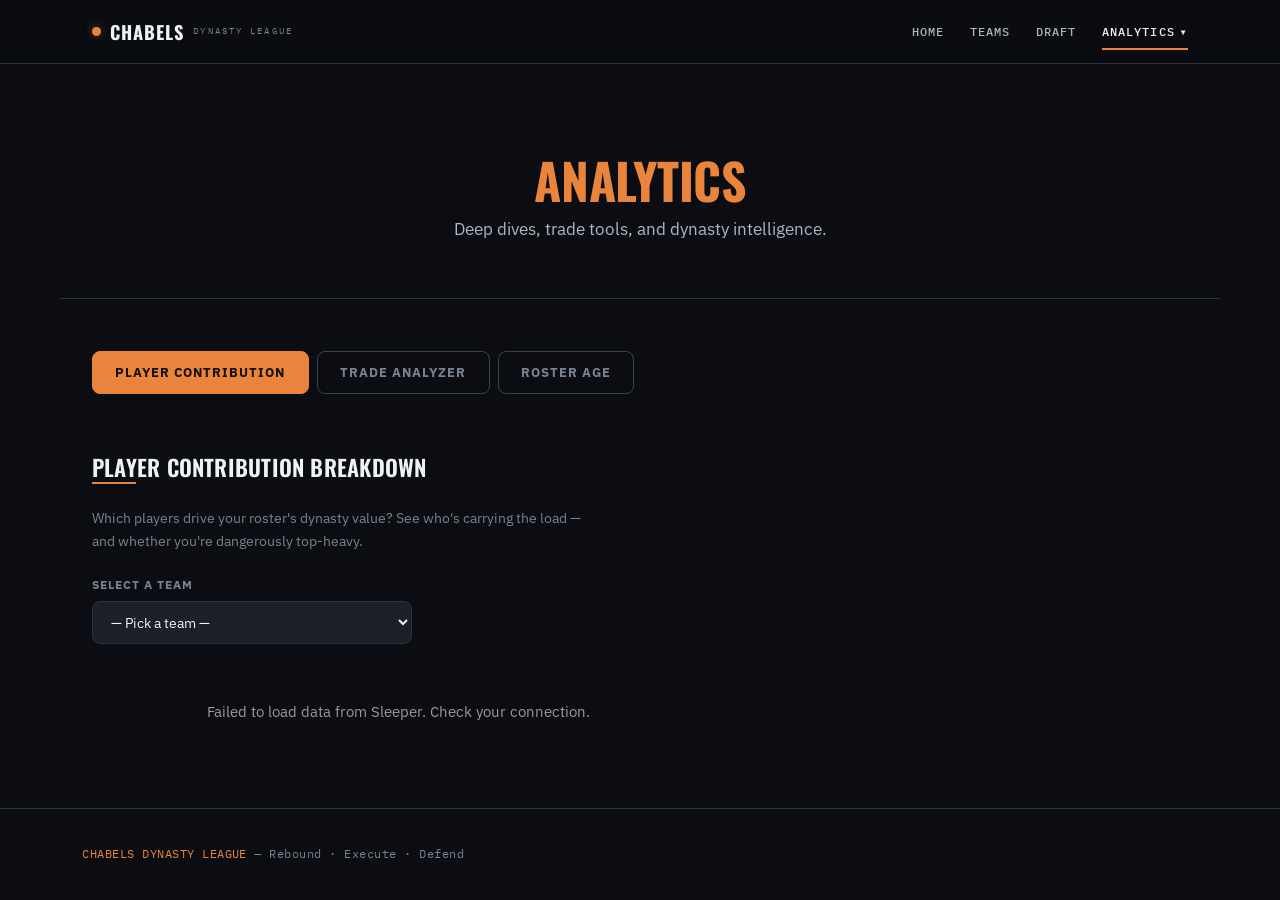
==== commit e2f41187: "Rookie board -> data/rookies.json; finish the style + data cleanup - draft.html drops ~725 lines: th" ====
--- a/analytics.html
+++ b/analytics.html
@@ -7,7 +7,7 @@
   <meta name="description" content="Chabels Dynasty analytics — player contribution, the trade analyzer, and roster age.">
   <meta name="theme-color" content="#0b0d12">
   <link rel="icon" href="favicon.svg" type="image/svg+xml">
-  <link rel="stylesheet" href="css/style.css?v=20260907b">
+  <link rel="stylesheet" href="css/style.css?v=20260907f">
   <style>
     /* ===== Analytics-Specific Styles ===== */
     .tab-switcher {
@@ -45,7 +45,7 @@
       gap: 0.5rem;
     }
     .contrib-bar-track {
-      background: rgba(255,255,255,0.07);
+      background: var(--surface-3);
       border-radius: 4px;
       height: 22px;
       overflow: hidden;
@@ -86,8 +86,8 @@
     }
     @media (max-width: 680px) { .trade-cols { grid-template-columns: 1fr; } }
     .trade-col {
-      background: var(--dark);
-      border: 1px solid rgba(212,175,55,0.18);
+      background: var(--surface);
+      border: var(--hair);
       border-radius: 12px;
       padding: 1.25rem;
     }
@@ -143,8 +143,8 @@
       margin-bottom: 4px;
     }
     .trade-select {
-      background: rgba(255,255,255,0.06);
-      border: 1px solid rgba(255,255,255,0.15);
+      background: var(--surface-2);
+      border: var(--hair);
       color: var(--white);
       border-radius: 6px;
       padding: 6px 10px;
@@ -153,7 +153,7 @@
       flex: 1;
       font-family: inherit;
     }
-    .trade-select option { background: #1a1a1a; }
+    .trade-select option { background: var(--surface); }
     .trade-add-btn {
       background: rgba(212,175,55,0.12);
       border: 1px solid var(--gold);
@@ -172,15 +172,15 @@
       text-align: center;
       padding: 2rem 1.5rem;
       border-radius: 12px;
-      border: 2px solid #555;
-      background: rgba(100,100,100,0.05);
+      border: 1px solid var(--line-2);
+      background: var(--surface);
       transition: all 0.35s ease;
     }
     .grade-label {
       font-size: 2.2rem;
       font-weight: 700;
       letter-spacing: 4px;
-      color: #777;
+      color: var(--text-3);
       transition: color 0.3s ease;
     }
     .grade-diff {
@@ -215,8 +215,8 @@
     .age-bar-row {
       margin-bottom: 1.4rem;
       padding: 1rem 1.25rem;
-      background: var(--dark);
-      border: 1px solid rgba(212,175,55,0.1);
+      background: var(--surface);
+      border: var(--hair);
       border-radius: 10px;
     }
     .age-bar-header {
@@ -246,7 +246,7 @@
       justify-content: center;
       font-size: 0.68rem;
       font-weight: 700;
-      color: rgba(0,0,0,0.85);
+      color: var(--on-accent);
       overflow: hidden;
       white-space: nowrap;
       transition: width 0.4s ease;
@@ -272,8 +272,8 @@
       margin-bottom: 6px;
     }
     .an-select {
-      background: rgba(255,255,255,0.06);
-      border: 1px solid rgba(255,255,255,0.15);
+      background: var(--surface-2);
+      border: var(--hair);
       color: var(--white);
       border-radius: 8px;
       padding: 10px 14px;
@@ -479,9 +479,9 @@
 
   <div id="site-footer"></div>
 
-<script src="js/data.js?v=20260907b"></script>
-  <script src="js/sleeper.js?v=20260907b"></script>
-  <script src="js/dynasty-rankings.js?v=20260907b"></script>
+<script src="js/data.js?v=20260907f"></script>
+  <script src="js/sleeper.js?v=20260907f"></script>
+  <script src="js/dynasty-rankings.js?v=20260907f"></script>
   <script src="js/trades-engine.js"></script>
   <script src="js/trades-data.js"></script>
   <script>
@@ -539,10 +539,11 @@
   async function loadData() {
     if (_isLoaded) return;
     try {
-      const [rosters, users, players] = await Promise.all([
+      const [rosters, users, players, owners] = await Promise.all([
         getRosters(),
         getUsers(),
-        fetchJSON(SLEEPER_BASE + '/players/nba')
+        fetchJSON(SLEEPER_BASE + '/players/nba'),
+        window.CD ? CD.owners() : Promise.resolve({})
       ]);
 
       if (!rosters || !users || !players) throw new Error('Sleeper API returned null');
@@ -560,7 +561,7 @@
       _teamMap = {};
       rosters.forEach(r => {
         _teamMap[r.roster_id] = {
-          name: OWNER_NAMES[r.roster_id] || userMap[r.owner_id] || ('Team ' + r.roster_id),
+          name: owners[r.roster_id] || userMap[r.owner_id] || ('Team ' + r.roster_id),
           wins:   r.settings?.wins   || 0,
           losses: r.settings?.losses || 0,
           roster_id: r.roster_id,
@@ -575,12 +576,19 @@
       _isLoaded = true;
 
       populateAllSelects();
-      // open on a real team rather than an empty prompt
+      // open on real teams rather than empty prompts
       if (_teamNames.length) {
-        var first = _teamNames[0];
         var cSel = document.getElementById('contrib-team-select');
-        if (cSel) cSel.value = first;
-        renderContribution(first);
+        if (cSel) cSel.value = _teamNames[0];
+        renderContribution(_teamNames[0]);
+
+        var ta = document.getElementById('ta-team-a'), tb = document.getElementById('ta-team-b');
+        if (ta && tb) {
+          ta.value = _teamNames[0];
+          tb.value = _teamNames[1] || _teamNames[0];
+          onTeamChange('a');
+          onTeamChange('b');
+        }
       } else {
         renderContributionPlaceholder();
       }
@@ -990,6 +998,6 @@
     }
   });
   </script>
-  <script src="js/site.js?v=20260907b"></script>
+  <script src="js/site.js?v=20260907f"></script>
 </body>
 </html>
